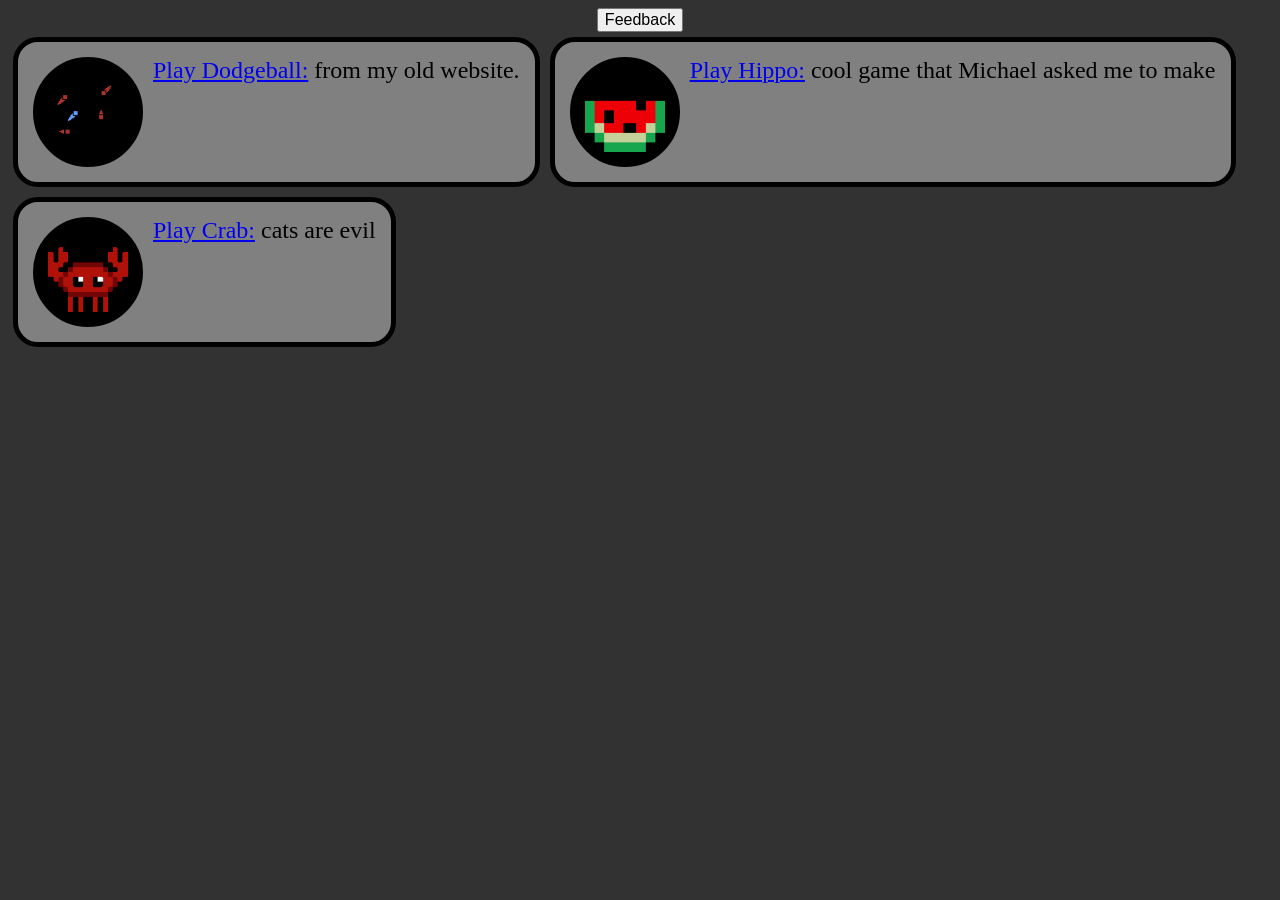
==== index.html @ 8b47cafc "change file paths in index.html" ====
<!DOCTYPE html>
<html lang="en">
  <head>
    <title>cool website</title>

    <link rel="stylesheet" href="/stylesheet-main.css">

    <center><a href="/feedback"><button style="font-size: 16px">Feedback</button></a></center>
  </head>

  <body>
    <div class="game-boxes-wrapper">
      <div class="game-box">
	<div class="game-box-img">
	  <img src="images/dodgeball.png">
	</div>
	<div class="game-box-desc">
	  <text><a href="pages/dodgeball">Play Dodgeball:</a> from my old website.</text>
	</div>
      </div>

      <div class="game-box">
	<div class="game-box-img">
	  <img src="images/hippo.png">
	</div>
	<div class="game-box-desc">
	  <text><a href="pages/hippo">Play Hippo:</a> cool game that Michael asked me to make</text>
	</div>	
      </div>

      <div class="game-box">
	<div class="game-box-img">
	  <img src="images/crab.png">
	</div>
	<div class="game-box-desc">
	  <text><a href="pages/crab">Play Crab:</a> cats are evil</text>
	</div>
      </div>
    </div>
  </body>
</html>
---- stylesheet-main.css ----
html {
  background-color: rgb(50,50,50);
}

text {
  font-size: 16px;
  overflow-wrap: break-word;
  text-wrap: break-word;
  hyphens: auto;
}

@keyframes slideInFromLeft {
  from { transform: translateX(-100%); }
  to { transform: translateX(0); }
}

.game-boxes-wrapper {
  transform: translateX(-100%);
  display: flex;
  flex-wrap: wrap;
  animation: slideInFromLeft 5s forwards;
  animation-delay: 1s;
  position: relative;
}

.game-box {
  margin: 5px;
  padding: 10px;
  border: 5px solid black;
  background-color: grey;
  display: flex;
  border-radius: 25px;
  transition: transform 0.2s, box-shadow 0.4s, margin-top 0.2s;
}

.game-box:hover {
  transform: translate(-5px, -5px);
  box-shadow: 5px 5px 0px 0px black;
  margin-top: 10px;
}


.game-box-img {
  overflow: hidden;
  margin: 5px;
  border: 5px solid black;
  background-color: black;
  width: 100px;
  height: 100px;
  border-radius: 50%;
}

.game-box-img > img {
  scale: 0.8;
}

.game-box-desc {
  margin: 5px; 
}

.game-box-desc text {
  font-size: 24px;
}

button {
  transition: margin 1s, scale 1s;
  position: relative;
}

button:hover {
  margin: 10px;
  scale: 1.5;
}
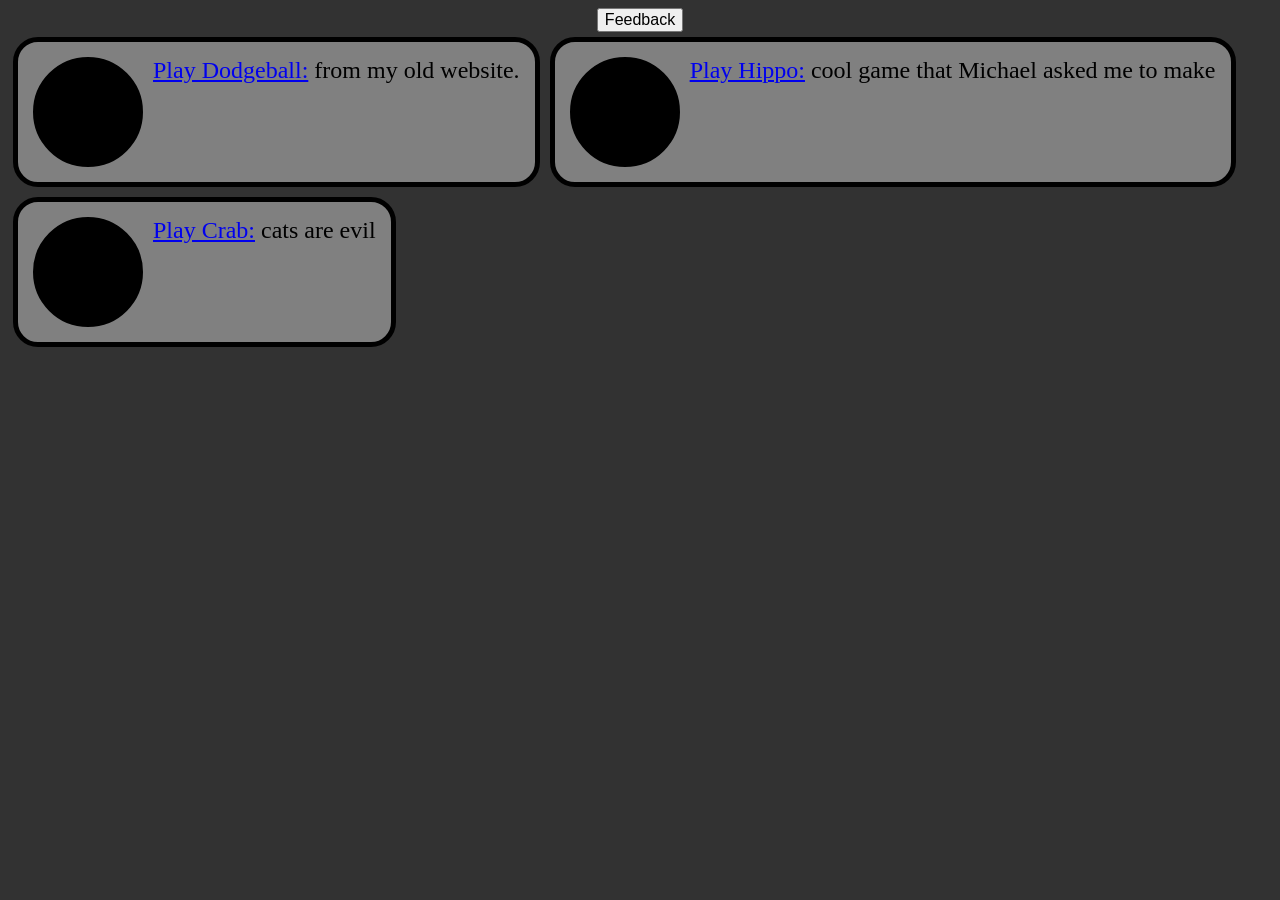
==== commit f651a454: "Update index.html" ====
--- a/index.html
+++ b/index.html
@@ -12,28 +12,28 @@
     <div class="game-boxes-wrapper">
       <div class="game-box">
 	<div class="game-box-img">
-	  <img src="images/dodgeball.png">
+	  <img src="website/images/dodgeball.png">
 	</div>
 	<div class="game-box-desc">
-	  <text><a href="pages/dodgeball">Play Dodgeball:</a> from my old website.</text>
+	  <text><a href="website/pages/dodgeball">Play Dodgeball:</a> from my old website.</text>
 	</div>
       </div>
 
       <div class="game-box">
 	<div class="game-box-img">
-	  <img src="images/hippo.png">
+	  <img src="website/images/hippo.png">
 	</div>
 	<div class="game-box-desc">
-	  <text><a href="pages/hippo">Play Hippo:</a> cool game that Michael asked me to make</text>
+	  <text><a href="website/pages/hippo">Play Hippo:</a> cool game that Michael asked me to make</text>
 	</div>	
       </div>
 
       <div class="game-box">
 	<div class="game-box-img">
-	  <img src="images/crab.png">
+	  <img src="website/images/crab.png">
 	</div>
 	<div class="game-box-desc">
-	  <text><a href="pages/crab">Play Crab:</a> cats are evil</text>
+	  <text><a href="website/pages/crab">Play Crab:</a> cats are evil</text>
 	</div>
       </div>
     </div>
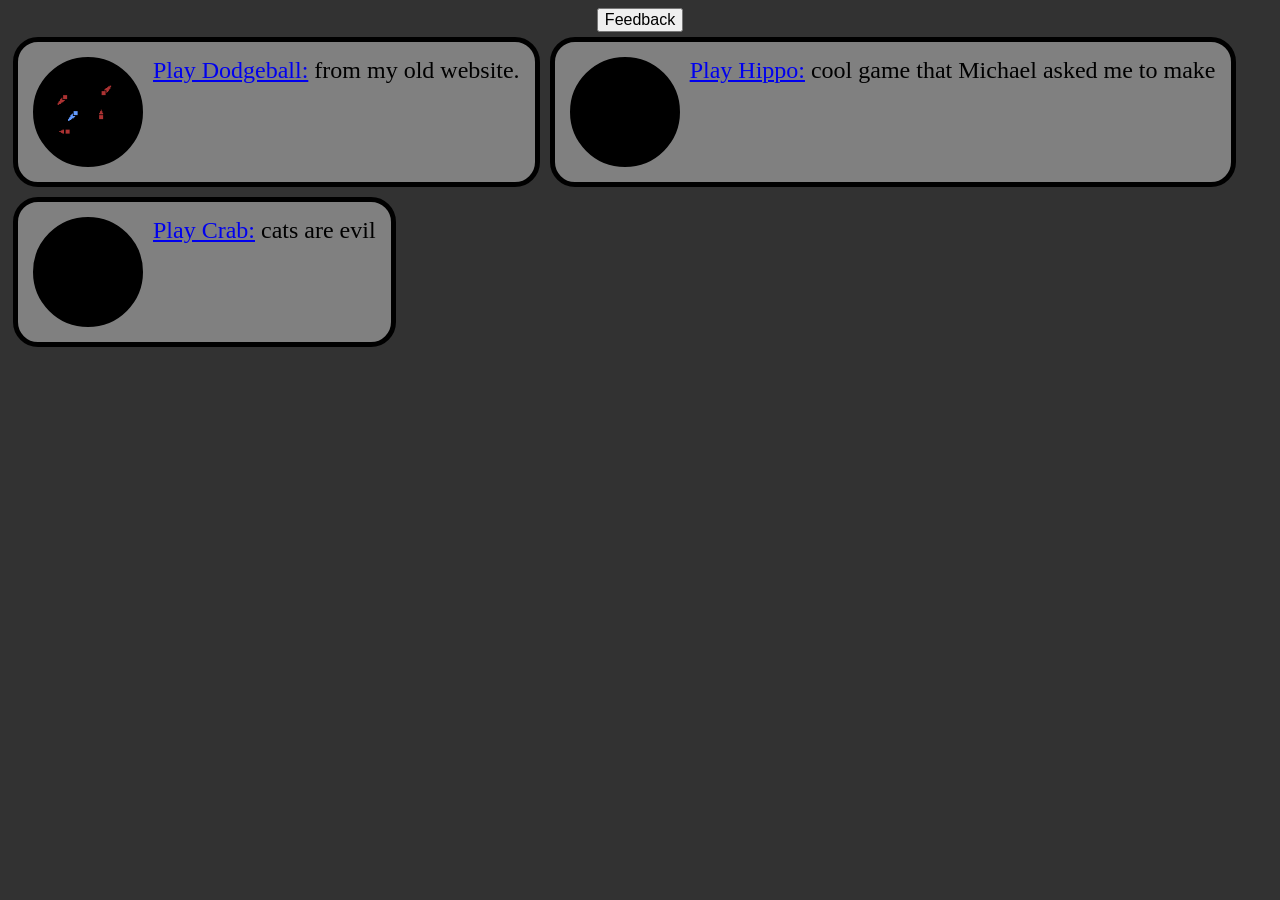
==== commit f1089b57: "Update index.html" ====
--- a/index.html
+++ b/index.html
@@ -12,10 +12,10 @@
     <div class="game-boxes-wrapper">
       <div class="game-box">
 	<div class="game-box-img">
-	  <img src="website/images/dodgeball.png">
+	  <img src="./images/dodgeball.png">
 	</div>
 	<div class="game-box-desc">
-	  <text><a href="website/pages/dodgeball">Play Dodgeball:</a> from my old website.</text>
+	  <text><a href="./pages/dodgeball">Play Dodgeball:</a> from my old website.</text>
 	</div>
       </div>
 
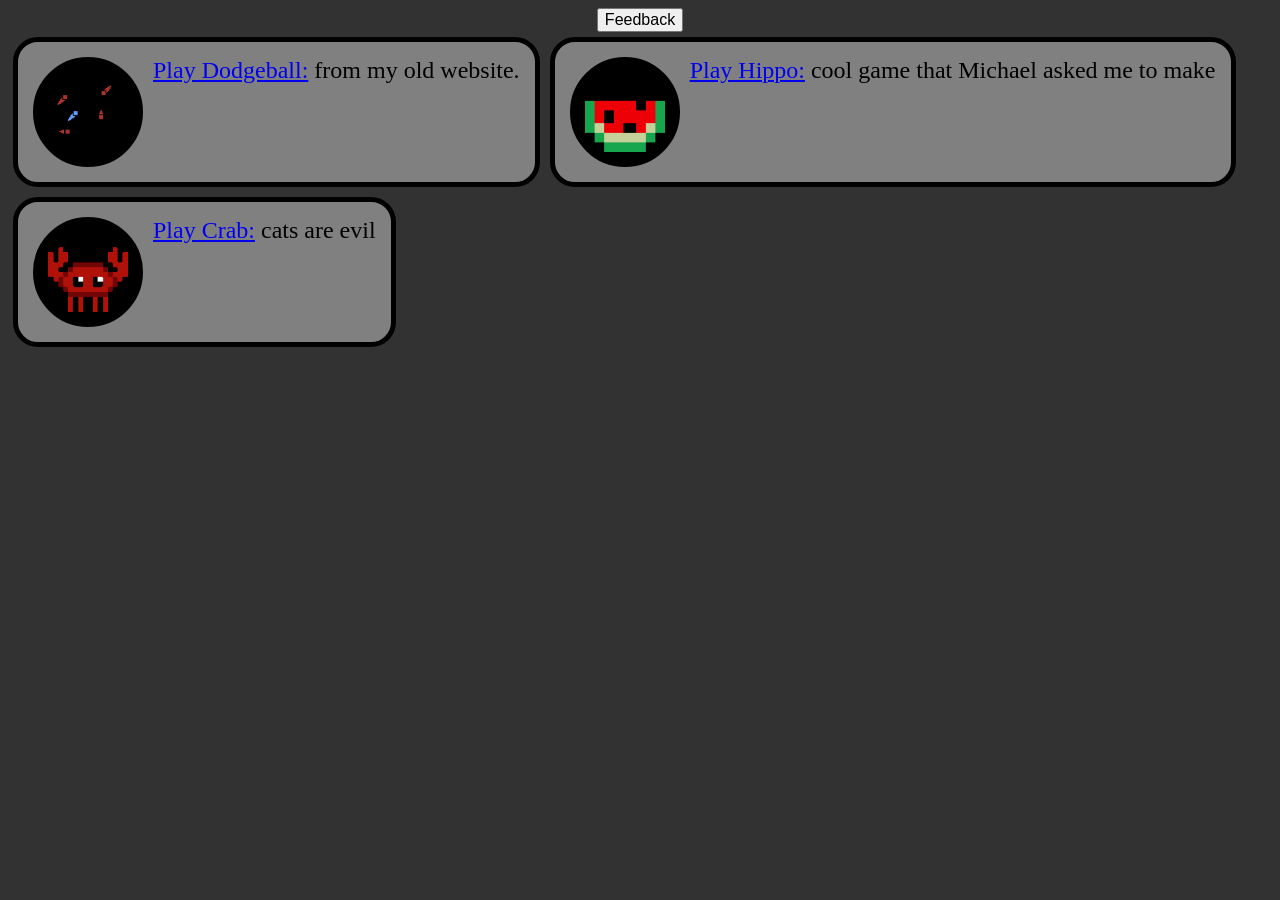
==== commit 052ac7fb: "Update index.html" ====
--- a/index.html
+++ b/index.html
@@ -3,7 +3,7 @@
   <head>
     <title>cool website</title>
 
-    <link rel="stylesheet" href="/stylesheet-main.css">
+    <link rel="stylesheet" href="./stylesheet-main.css">
 
     <center><a href="/feedback"><button style="font-size: 16px">Feedback</button></a></center>
   </head>
@@ -21,19 +21,19 @@
 
       <div class="game-box">
 	<div class="game-box-img">
-	  <img src="website/images/hippo.png">
+	  <img src="./images/hippo.png">
 	</div>
 	<div class="game-box-desc">
-	  <text><a href="website/pages/hippo">Play Hippo:</a> cool game that Michael asked me to make</text>
+	  <text><a href="./pages/hippo">Play Hippo:</a> cool game that Michael asked me to make</text>
 	</div>	
       </div>
 
       <div class="game-box">
 	<div class="game-box-img">
-	  <img src="website/images/crab.png">
+	  <img src="./images/crab.png">
 	</div>
 	<div class="game-box-desc">
-	  <text><a href="website/pages/crab">Play Crab:</a> cats are evil</text>
+	  <text><a href="./pages/crab">Play Crab:</a> cats are evil</text>
 	</div>
       </div>
     </div>
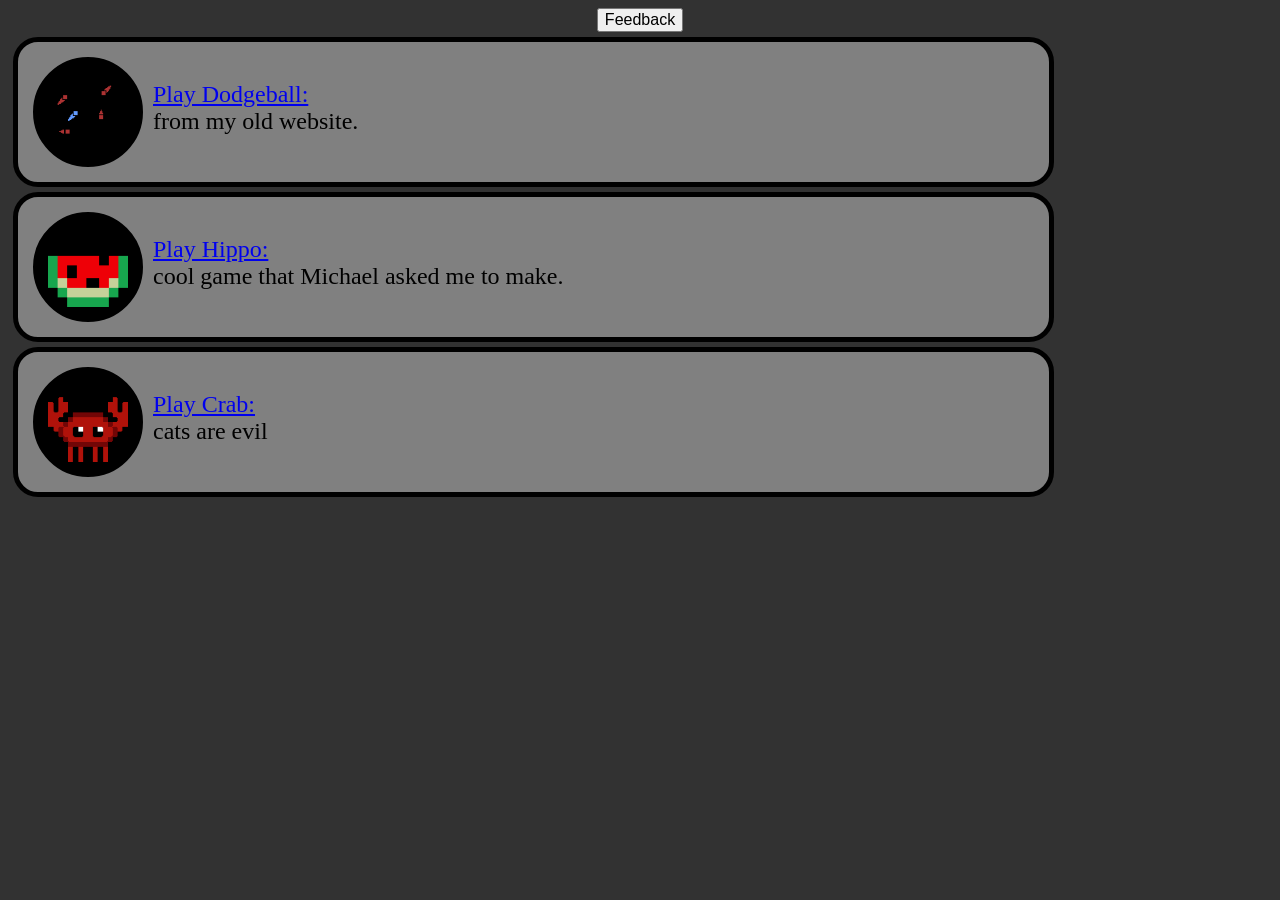
==== commit ad292e5b: "a lot of stuff" ====
--- a/index.html
+++ b/index.html
@@ -5,7 +5,7 @@
 
     <link rel="stylesheet" href="./stylesheet-main.css">
 
-    <center><a href="/feedback"><button style="font-size: 16px">Feedback</button></a></center>
+    <center><a href="./feedback.html"><button style="font-size: 16px">Feedback</button></a></center>
   </head>
 
   <body>
@@ -15,16 +15,15 @@
 	  <img src="./images/dodgeball.png">
 	</div>
 	<div class="game-box-desc">
-	  <text><a href="./pages/dodgeball">Play Dodgeball:</a> from my old website.</text>
+	  <p><a href="./pages/dodgeball.html">Play Dodgeball:</a><br>from my old website.</p>
 	</div>
       </div>
-
       <div class="game-box">
 	<div class="game-box-img">
 	  <img src="./images/hippo.png">
 	</div>
 	<div class="game-box-desc">
-	  <text><a href="./pages/hippo">Play Hippo:</a> cool game that Michael asked me to make</text>
+	  <p><a href="./pages/hippo.html">Play Hippo:</a><br>cool game that Michael asked me to make.</p>
 	</div>	
       </div>
 
@@ -33,7 +32,7 @@
 	  <img src="./images/crab.png">
 	</div>
 	<div class="game-box-desc">
-	  <text><a href="./pages/crab">Play Crab:</a> cats are evil</text>
+	  <p><a href="./pages/crab.html">Play Crab:</a><br>cats are evil</p>
 	</div>
       </div>
     </div>
--- a/stylesheet-main.css
+++ b/stylesheet-main.css
@@ -2,11 +2,29 @@
   background-color: rgb(50,50,50);
 }
 
-text {
-  font-size: 16px;
-  overflow-wrap: break-word;
-  text-wrap: break-word;
-  hyphens: auto;
+#header {
+  justify-content: center;
+  display: flex;
+  width: 80%;
+  background-color: white;
+  border-radius: 25px;
+  border: 5px solid black;
+  margin: auto;
+  margin-top: 15px;
+}
+
+#feedback-p-wrapper {
+  background-color: white;
+  margin: auto;
+  padding: 5px;
+  border-radius: 20px;
+  border: 5px solid black;
+  margin-top: 10px;
+} 
+
+p {
+  text-wrap: breakword;
+  font-size: 24px;
 }
 
 @keyframes slideInFromLeft {
@@ -16,10 +34,9 @@
 
 .game-boxes-wrapper {
   transform: translateX(-100%);
-  display: flex;
+  display: block;
   flex-wrap: wrap;
-  animation: slideInFromLeft 5s forwards;
-  animation-delay: 1s;
+  animation: slideInFromLeft 3s forwards ease-in-out;
   position: relative;
 }
 
@@ -30,15 +47,15 @@
   background-color: grey;
   display: flex;
   border-radius: 25px;
-  transition: transform 0.2s, box-shadow 0.4s, margin-top 0.2s;
+  transition: transform 1s ease, background-color 1s ease;
+  font-size: 24px;
+  width: 80%;
 }
 
 .game-box:hover {
-  transform: translate(-5px, -5px);
-  box-shadow: 5px 5px 0px 0px black;
-  margin-top: 10px;
+  transform: translateX(5%);
+  background-color: darkgrey;
 }
-
 
 .game-box-img {
   overflow: hidden;
@@ -48,6 +65,11 @@
   width: 100px;
   height: 100px;
   border-radius: 50%;
+  transition: border-radius 1s;
+}
+
+.game-box-img:hover {
+  border-radius: 0%;
 }
 
 .game-box-img > img {
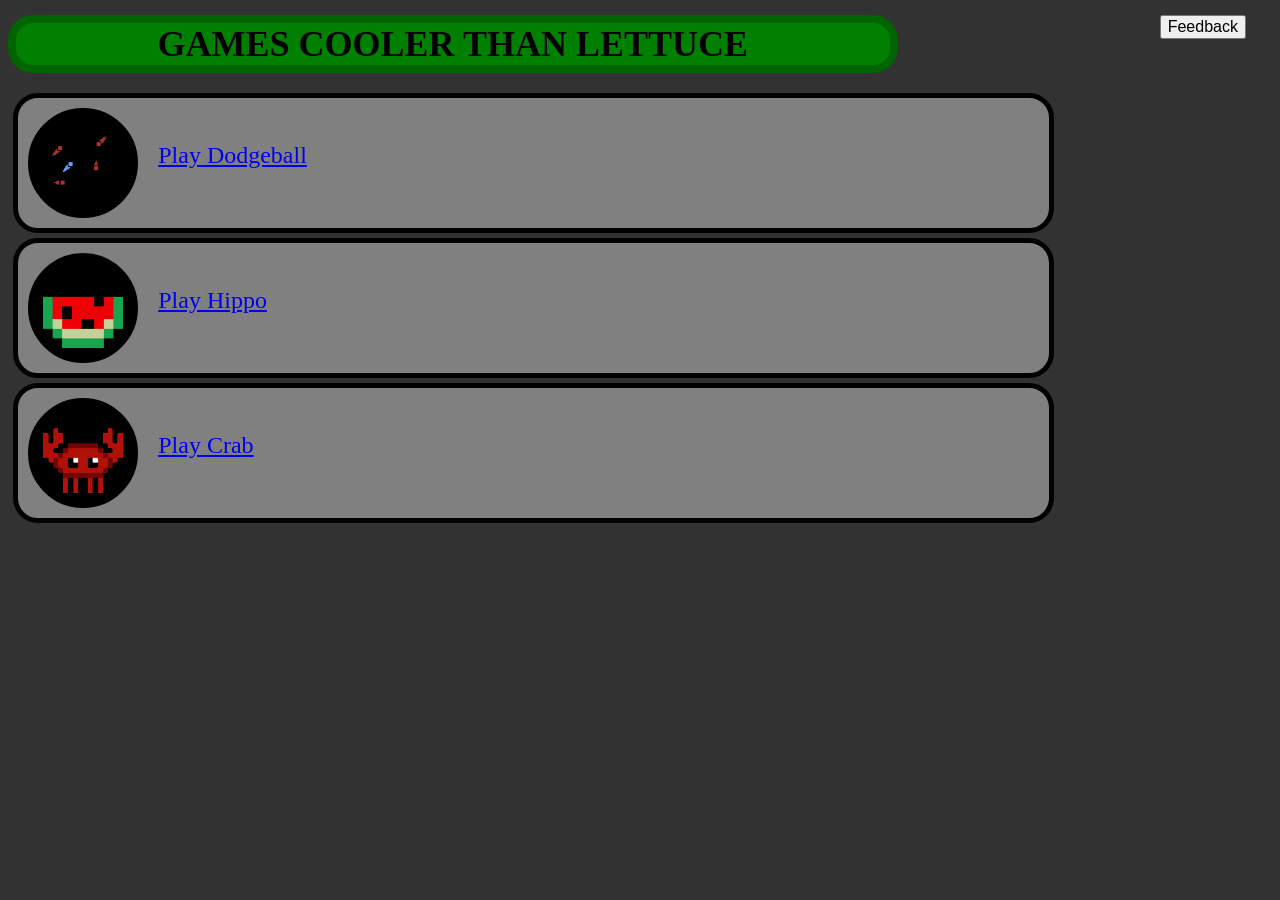
==== commit d4731e32: "iyeeh" ====
--- a/index.html
+++ b/index.html
@@ -1,40 +1,46 @@
 <!DOCTYPE html>
 <html lang="en">
-  <head>
-    <title>cool website</title>
+    <head>
+	<title>cool website</title>
 
-    <link rel="stylesheet" href="./stylesheet-main.css">
+	<link rel="stylesheet" href="./stylesheet-main.css">
+	<div class="header">	
+	    <div class="title-text">
+		<h1>GAMES COOLER THAN LETTUCE</h1>
+	    </div>
+	    <div class="feedback-button">		
+		<a href="./feedback.html" id="feedbackbuttona"><button>Feedback</button></a>
+	    </div>
+	</div>
+    </head>
 
-    <center><a href="./feedback.html"><button style="font-size: 16px">Feedback</button></a></center>
-  </head>
+    <body>
+	<div class="game-boxes-wrapper">
+	    <div class="game-box">
+		<div class="game-box-img">
+		    <img src="./images/dodgeball.png">
+		</div>
+		<div class="game-box-desc">
+		    <p><a href="./pages/dodgeball.html">Play Dodgeball</a></p>
+		</div>
+	    </div>
+	    <div class="game-box">
+		<div class="game-box-img">
+		    <img src="./images/hippo.png">
+		</div>
+		<div class="game-box-desc">
+		    <p><a href="./pages/hippo.html">Play Hippo</a></p>
+		</div>	
+	    </div>
 
-  <body>
-    <div class="game-boxes-wrapper">
-      <div class="game-box">
-	<div class="game-box-img">
-	  <img src="./images/dodgeball.png">
+	    <div class="game-box">
+		<div class="game-box-img">
+		    <img src="./images/crab.png">
+		</div>
+		<div class="game-box-desc">
+		    <p><a href="./pages/crab.html">Play Crab</a></p>
+		</div>
+	    </div>
 	</div>
-	<div class="game-box-desc">
-	  <p><a href="./pages/dodgeball.html">Play Dodgeball:</a><br>from my old website.</p>
-	</div>
-      </div>
-      <div class="game-box">
-	<div class="game-box-img">
-	  <img src="./images/hippo.png">
-	</div>
-	<div class="game-box-desc">
-	  <p><a href="./pages/hippo.html">Play Hippo:</a><br>cool game that Michael asked me to make.</p>
-	</div>	
-      </div>
-
-      <div class="game-box">
-	<div class="game-box-img">
-	  <img src="./images/crab.png">
-	</div>
-	<div class="game-box-desc">
-	  <p><a href="./pages/crab.html">Play Crab:</a><br>cats are evil</p>
-	</div>
-      </div>
-    </div>
-  </body>
+    </body>
 </html>
--- a/stylesheet-main.css
+++ b/stylesheet-main.css
@@ -34,10 +34,9 @@
 
 .game-boxes-wrapper {
   transform: translateX(-100%);
-  display: block;
-  flex-wrap: wrap;
   animation: slideInFromLeft 3s forwards ease-in-out;
   position: relative;
+  display: block;
 }
 
 .game-box {
@@ -45,11 +44,11 @@
   padding: 10px;
   border: 5px solid black;
   background-color: grey;
-  display: flex;
   border-radius: 25px;
   transition: transform 1s ease, background-color 1s ease;
   font-size: 24px;
   width: 80%;
+  display: flex;
 }
 
 .game-box:hover {
@@ -57,15 +56,14 @@
   background-color: darkgrey;
 }
 
-.game-box-img {
+.game-box-img { 
   overflow: hidden;
-  margin: 5px;
   border: 5px solid black;
   background-color: black;
   width: 100px;
   height: 100px;
   border-radius: 50%;
-  transition: border-radius 1s;
+  transition: border-radius 0.4s ease;
 }
 
 .game-box-img:hover {
@@ -77,20 +75,48 @@
 }
 
 .game-box-desc {
-  margin: 5px; 
+  margin-top: 10px;
+  margin-left: 2%;
+  display: flex;
 }
 
-.game-box-desc text {
+.game-box-desc > p {
   font-size: 24px;
 }
 
-button {
-  transition: margin 1s, scale 1s;
-  position: relative;
+.header {
+  display: flex;
+  margin-bottom: 20px;
+  margin-top: 15px;
 }
 
-button:hover {
-  margin: 10px;
+.title-text {
+  width: 70%;
+  justify-contents: center;
+  display: flex;
+  background-color: green;
+  border: 8px solid darkgreen;
+  font-size: 18px;
+  border-radius: 25px;
+}
+
+.title-text > h1 {
+  margin: auto;
+}
+
+.feedback-button {
+   width: 30%; 
+}
+
+.feedback-button > a > button {
+  left: 70%;
+  font-size: 16px;
+  position: relative;
+  transition: left 1s ease, margin-top 1s ease, margin-bottom 1s ease, scale 1s ease;
+}
+
+.feedback-button > a > button:hover {
+  margin-bottom: 10px;
+  left: 60%;
   scale: 1.5;
 }
-
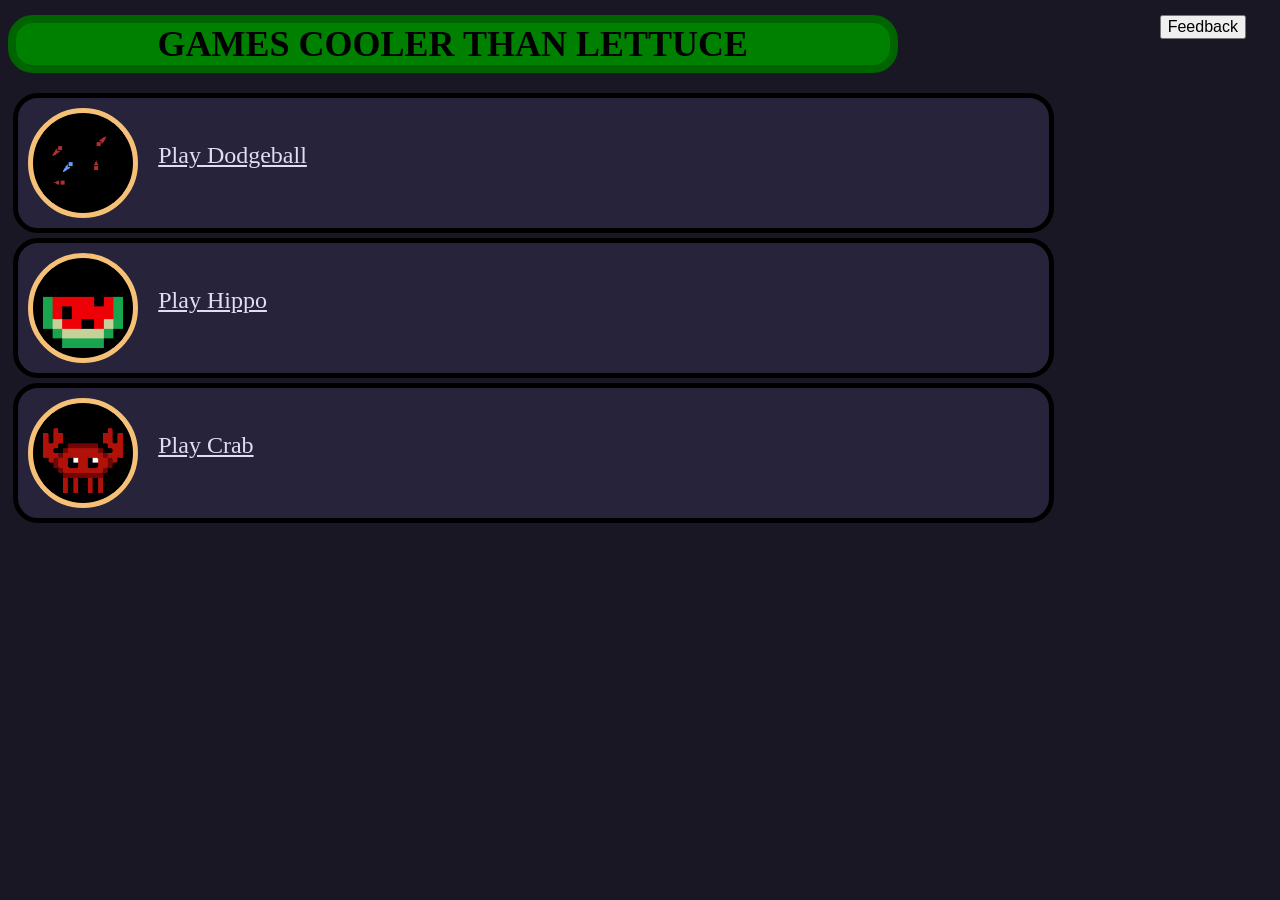
==== commit 12b17956: "updated main page to rose-pine color palette" ====
--- a/index.html
+++ b/index.html
@@ -2,7 +2,6 @@
 <html lang="en">
     <head>
 	<title>cool website</title>
-
 	<link rel="stylesheet" href="./stylesheet-main.css">
 	<div class="header">	
 	    <div class="title-text">
--- a/stylesheet-main.css
+++ b/stylesheet-main.css
@@ -1,5 +1,5 @@
 html {
-  background-color: rgb(50,50,50);
+  background-color: #191724;
 }
 
 #header {
@@ -43,7 +43,7 @@
   margin: 5px;
   padding: 10px;
   border: 5px solid black;
-  background-color: grey;
+  background-color: #26233a;
   border-radius: 25px;
   transition: transform 1s ease, background-color 1s ease;
   font-size: 24px;
@@ -53,12 +53,12 @@
 
 .game-box:hover {
   transform: translateX(5%);
-  background-color: darkgrey;
+  background-color: #6e6a86;
 }
 
 .game-box-img { 
   overflow: hidden;
-  border: 5px solid black;
+  border: 5px solid #f6c177;
   background-color: black;
   width: 100px;
   height: 100px;
@@ -82,6 +82,10 @@
 
 .game-box-desc > p {
   font-size: 24px;
+}
+
+.game-box-desc > p > a {
+  color: #e0def4;
 }
 
 .header {
